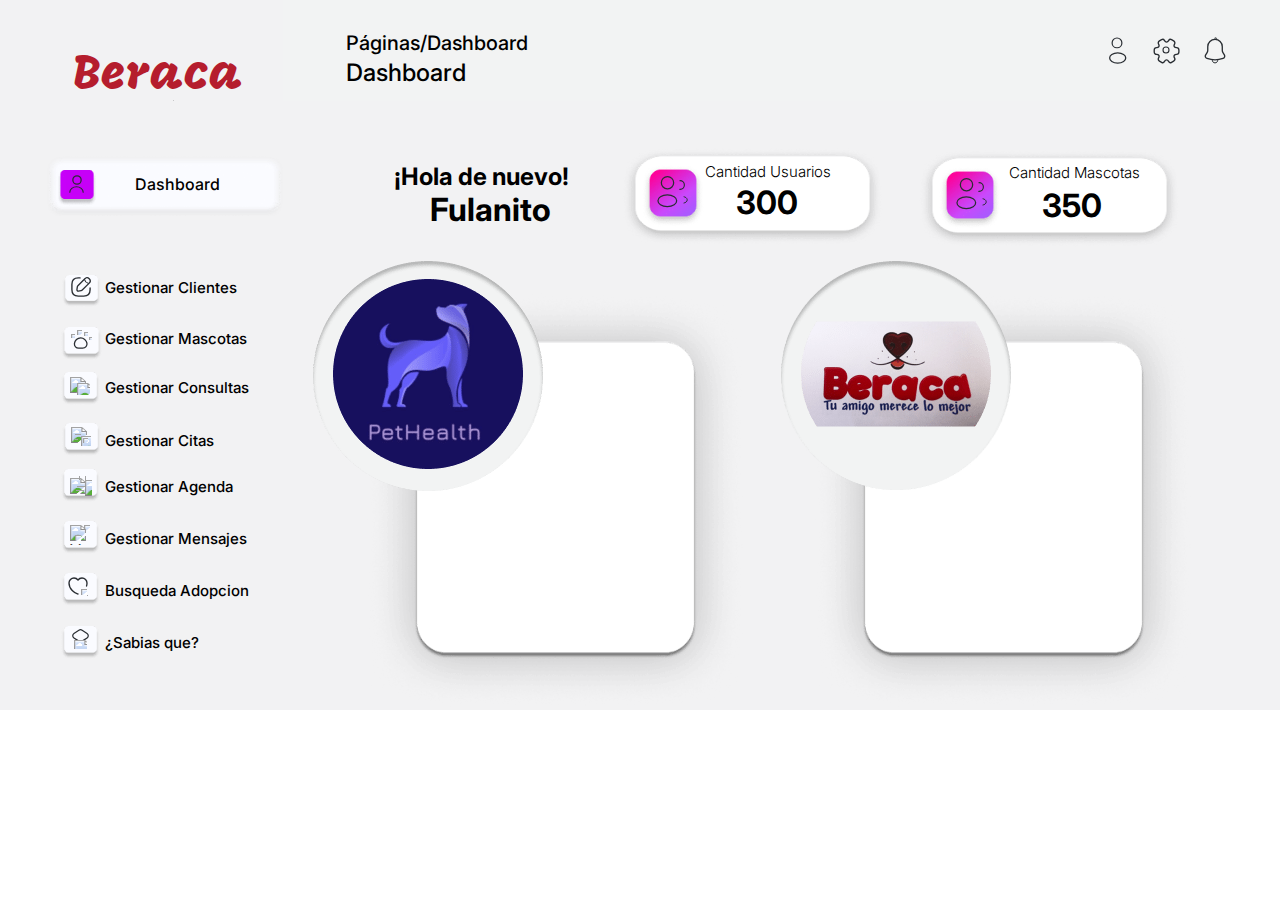
==== view/index.html @ 5219840d "TODO" ====
<!DOCTYPE html>
<html lang="ES">
<!-- librerias de fuentes para los textos -->

<head>
  <title>Inicio</title>
  <meta name="viewport" content="width=device-width, initial-scale=1.0" />
  <meta charset="utf-8" />
  <link href="../css/index.css" rel="stylesheet" />
  <link rel="shortcut icon" href="../img/ico/icono_empresa.ico" type="image/x-icon">
  <link rel="stylesheet"
    href="https://fonts.googleapis.com/css2?family=Inter:wght@100;200;300;400;500;600;700;800;900&amp;display=swap"
    data-tag="font" />
  <link rel="stylesheet"
    href="https://fonts.googleapis.com/css2?family=Inter:wght@100;200;300;400;500;600;700;800;900&amp;display=swap"
    data-tag="font" />
  <link rel="stylesheet"
    href="https://fonts.googleapis.com/css2?family=Inter:wght@100;200;300;400;500;600;700;800;900&amp;display=swap"
    data-tag="font" />
  <link rel="stylesheet" href="https://fonts.googleapis.com/css2?family=Mogra:wght@400&amp;display=swap"
    data-tag="font" />
</head>
<body>
  <div>
    <div class="inicio-container">
      <div class="inicio-inicio">
        <div class="rectangle2-rectangle2 rectangle2-root-class-name">
          <img src="public/external/rectangle2817-ri6r-200h.png" alt="Rectangle2817" class="rectangle2-rectangle21" />
        </div>
        <!-- Secciones de botones (perfil, configuracion y notificaciones ) -->
        <section class="seccion_botones">
          <div class="inicio-grupo-btn-notificacion">
            <!-- boton de notificacion -->
            <button class="inicio-boton-notificacion" type="submit" onclick="window.location.href='#';">
              <div class="inicio-btn-nofiticacion">
                <div class="notification-notification notification-root-class-name">
                  <!-- imagenes para formar el boton de notificacion -->
                  <img src="public/external/vector1317-yuxb.svg" class="notification-vector" />
                  <img src="public/external/vector1317-yga.svg" class="notification-vector1" />
                  <img src="public/external/vector1317-a5s8.svg" class="notification-vector2" />
                </div>
              </div>
            </button>
          </div>
          <!-- boton de perfil -->
          <button class="inicio-boton-perfil" type="submit" onclick="window.location.href='#';">
            <div class="inicio-btn-perfil">
              <div class="btn-perfil class-name">
                <!-- imagenes para formar el boton de perfil -->
                <img src="public/external/vector1318-sc3.svg" class="profile-vector" />
                <img src="public/external/vector1318-ywkp.svg" class="profile-vector1" />
              </div>
            </div>
          </button>
          <!-- boton de configuracion  -->
          <button class="inicio-boton-config" type="submit" onclick="window.location.href='#';">
            <div class="inicio-btn-perfil1">
              <div class="btn-configuarion class-name">
                <!-- imagenes para formar el boton de configuracion  -->
                <img src="public/external/vector1318-d52.svg" class="setting2-vector" />
                <img src="public/external/vector1318-vtfs.svg" class="setting2-vector1" />
              </div>
            </div>
          </button>
        </section>
        <!-- seccion de pagina de inicio -->
        <section class="pagina-inicio-textos">
          <span class="inicio-pagina-dashboard">
            <span>Páginas/Dashboard</span>
          </span>
          <span class="inicio-dashboard">
            <span>Dashboard</span>
          </span>
        </section>
        <!-- secciones de contenido -->
        <section class="seccion-contenido">
          <!-- imagenes que forman los elementos de (Cantidad de usuarios, cantidad de mascotas) -->
          <!-- este es el rectangulo que forma el cantidad usuarioss -->
          <img src="public/external/rectangle121319-u4v-200h.png" class="inicio-cantidad-usuarios" />
          <!-- este es el rectangulo que esta posicionado abajo del logo de petHealth -->
          <img src="public/external/rectangle141619-42w-500h.png" class="inicio-pethealth-text" />
          <!-- este es la decoracion del logo de petHealth -->
          <img src="public/external/ellipse11619-7xyk-300h.png" class="inicio-pet-health-imagen-fondo" />
          <!-- este es la imagen del logo de petHealth -->
          <img src="public/external/ellipse21620-sxsn-200h.png" class="inicio-pet-health-imagen" />
          <!-- este es el rectangulo que esta debajo del logo de beraca -->
          <img src="public/external/rectangle203616-r45i-500h.png" class="inicio-beraca-text" />
          <!-- este es la decoracion del logo de la veterinaria beraca -->
          <img src="public/external/ellipse33617-wv6h-300h.png" class="inicio-beraca-imagen-fondo" />
          <!-- este es el logo de beraca -->
          <img src="public/external/ellipse43618-jn1u-200h.png" class="inicio-beraca-imagen" />
          <!-- este es el fondo rosa del logo de usuarios posicionado en "Cantidad de usuarios" -->
          <img src="public/external/rectangle171631-0o4h-200h.png" class="inicio-fondo-icono-usuarios" />

          <div class="inicio-icono-usuarios">
            <div class="inicio-icons-usuario-bloque">
              <!-- creacion de los iconos del contador de usuarios-->
              <div class="profile2user-profile2user profile2user-root-class-name">
                <img src="public/external/vector1732-b1gc.svg" alt="Vector1732" class="profile2user-vector" />
                <img src="public/external/vector1732-pxkf.svg" alt="Vector1732" class="profile2user-vector1" />
                <img src="public/external/vector1732-6k0s.svg" alt="Vector1732" class="profile2user-vector2" />
                <img src="public/external/vector1732-7ca.svg" alt="Vector1732" class="profile2user-vector3" />
              </div>
            </div>
            <span class="inicio-cantidad-usuarios-numero">
              <span>300</span>
            </span>
            <span class="inicio-cantidad-usuarios-text">
              <span>Cantidad Usuarios</span>
            </span>
          </div>
          <img src="public/external/rectangle181935-1mhs-200h.png" alt="Rectangle181935"
            class="inicio-cantidad-mascotas-fondo" />
          <img src="public/external/rectangle191935-8f9x-200h.png" alt="Rectangle191935"
            class="inicio-icon-mascotas-cantidad" />
          <!-- creacion de los iconos del contador de mascotas -->
          <div class="inicio-icon-mascotas">
            <div class="inicio-vuesaxlinearprofile2user">
              <div class="profile2user1-profile2user profile2user1-root-class-name1">
                <img src="public/external/vectori193-oae9.svg" alt="VectorI193" class="profile2user1-vector" />
                <img src="public/external/vectori193-jpw.svg" alt="VectorI193" class="profile2user1-vector1" />
                <img src="public/external/vectori193-bkhd.svg" alt="VectorI193" class="profile2user1-vector2" />
                <img src="public/external/vectori193-qgcxn.svg" alt="VectorI193" class="profile2user1-vector3" />
              </div>
            </div>
            <span class="inicio-cantidad-mascotas-num"><span>350</span></span>
            <span class="inicio-cantidad-mascotas-text">
              <span>Cantidad Mascotas</span>
            </span>
          </div>
        </section>
        <section class="mensaje-saludo">
          <span class="inicio-saludo"><span>¡Hola de nuevo!</span></span>
          <span class="inicio-nombre-saludo"><span>Fulanito</span></span>
        </section>
        <section class="navbar-menu">
          <div class="inicio-menu">
            <div class="inicio-beraca">
              <span class="inicio-beraca-text1"><span>Beraca</span></span>
              <img src="public/external/line1i967-yz0q.svg" alt="Line1I967" class="inicio-linea-beraca" />
            </div>
            <div class="inicio-boton-dashboard">
              <button  type="submit" onclick="window.location.href='#';">
                <img src="public/external/fondoBotonPrincipal.png" alt="boton-inicio" class="inicio-botonde-citas" />
                <img src="public/external/rectangle4i967-67ak-200h.png" alt="Rectangle4I967" class="inicio-rectangle4" />
                <img src="public/external/rectangle8i967-g8w-200h.png" alt="Rectangle5I967" class="inicio-gestion-clientes-fondo" />
                <span class="inicio-dashboard-text"><span>Dashboard</span></span>
              </button>
            </div>
            <div class="inicio-dashboard-icon">
              <div class="inicio-icon-dashboard">
                <div class="user-user user-root-class-name">
                  <img src="public/external/vectori967-yyxs.svg" alt="icono-dashboard" class="user-vector" />
                  <img src="public/external/vectori967-lrhb.svg" alt="icono-dashboard" class="user-vector1" />
                </div>
              </div>
            </div>
            <!-- boton gestionar clientes -->
            <div class="btn-gestionar-clientes">
              <button type="submit" onclick="window.location.href='#';">
                <span class="inicio-gestionar-clientes">
                  <span>Gestionar Clientes</span>
                </span>
              </button>
            </div>
            <!-- boton gestionar mascotas -->
            <div class="gestion-mascotas">
              <button type="submit" onclick="window.location.href='#';">
                <span class="inicio-text23"><span>Gestionar Mascotas</span></span>
                <img src="public/external/rectangle6i967-wiqy-200h.png" alt="Rectangle6I967"
                  class="inicio-icono-gestion-mascotas" />
              </button>
            </div>
            <!-- boton gestionar consultas  -->
            <div class="gestionar-consultas">
              <button type="submit" onclick="window.location.href='#';">
                <span class="inicio-gestionar-consultas">
                  <span>Gestionar Consultas</span>
                </span>
                <img src="public/external/rectangle7i967-pt6g-200h.png" alt="icono-gestionar-consultas-fondo"
                  class="inicio-icono-consultas" />
              </button>
            </div>
            <!-- botom gestionar citas -->
            <div class="gestionar-citas">
              <button type="submit" onclick="window.location.href='#';">
                <span class="inicio-text13"><span>Gestionar Citas</span></span>
                <img src="public/external/fondo-citas.png" alt="fondo-citas" class="inicio-icono-citas" />
              </button>
            </div>
            <!-- boton gestionar agenda -->
            <div class="gestionar-agenda">
              <button type="submit" onclick="window.location.href='#';">
                <span class="inicio-text15"><span>Gestionar Agenda</span></span>
                <img src="public/external/fondoAgenda.png" alt="agenda-icono-fondo" class="inicio-icono-agenda" />
              </button>
            </div>
            <!-- boton mensajes  -->
            <div class="gesionar-mensaje">
              <button type="submit" onclick="window.location.href='#';">
                <span class="inicio-text17"><span>Gestionar Mensajes</span></span>
                <img src="public/external/rectangle9i967-6qha-200h.png" alt="Rectangle9I967"
                  class="inicio-icono-mensajes" />
              </button>
            </div>
            <!-- boton Busqueda Adopcion -->
            <div class="Busqueda-Adopcion">
              <button type="submit" onclick="window.location.href='#';">
                <img src="public/external/rectangle13i967-nis-200h.png" alt="Rectangulo" class="inicio-rectangle13" />
                <span class="inicio-text19"><span>Busqueda Adopcion</span></span>
              </button>
            </div>
            <div class="sabias-que">
              <button type="submit" onclick="window.location.href='#';">
                <span class="inicio-text21"><span>¿Sabias que?</span></span>
                <img src="public/external/rectangle13i967-nis-200h.png" alt="Rectangle13I967"
                  class="inicio-icono-sabias-que" />
              </button>
            </div>
            <!-- Iconos de la barra de navegacion  -->
            <div class="inicio-icon-gestion-clientes">
              <div class="inicio-caja-gestion-clientes">
                <div class="edit-edit edit-root-class-name">
                  <img src="public/external/vectori967-6iji.svg" alt="VectorI967" class="edit-vector" />
                  <img src="public/external/vectori967-7dr7.svg" alt="VectorI967" class="edit-vector1" />
                  <img src="public/external/vectori967-rsua.svg" alt="VectorI967" class="edit-vector2" />
                </div>
              </div>
            </div>
            <div class="inicio-icono-gestionar-consultas">
              <div class="inicio-caja-gestionar-consultas">
                <div class="lovely-lovely lovely-root-class-name">
                  <div class="lovely-group">
                    <div class="lovely-group1">
                      <img
                        src="https://aheioqhobo.cloudimg.io/v7/_playground-bucket-v2.teleporthq.io_/b7802304-b490-49f4-99c3-d453f94c60de/adb9d255-3494-403f-a509-7ee7b853c0bd?org_if_sml=1724&amp;force_format=original"
                        alt="VectorI967" class="lovely-vector" />
                    </div>
                    <div class="lovely-group2">
                      <img
                        src="https://aheioqhobo.cloudimg.io/v7/_playground-bucket-v2.teleporthq.io_/b7802304-b490-49f4-99c3-d453f94c60de/81b40702-b747-4b84-9f7c-f121acd63b9c?org_if_sml=1525&amp;force_format=original"
                        alt="VectorI967" class="lovely-vector1" />
                    </div>
                  </div>
                </div>
              </div>
            </div>
            <div class="inicio-busqueda-adopcion">
              <div class="inicio-caja-icono-busqueda">
                <div class="heartsearch-heartsearch heartsearch-root-class-name">
                  <div class="heartsearch-group">
                    <img src="public/external/vectori967-4ss.svg" alt="VectorI967" class="heartsearch-vector" />
                  </div>
                  <div class="heartsearch-group1">
                    <img
                      src="https://aheioqhobo.cloudimg.io/v7/_playground-bucket-v2.teleporthq.io_/b7802304-b490-49f4-99c3-d453f94c60de/4262e49b-6c8d-42dc-8c6a-17ed809fc4ef?org_if_sml=1378&amp;force_format=original"
                      alt="VectorI967" class="heartsearch-vector1" />
                    <img
                      src="https://aheioqhobo.cloudimg.io/v7/_playground-bucket-v2.teleporthq.io_/b7802304-b490-49f4-99c3-d453f94c60de/bb13f689-de7c-4396-b46c-c9b00257f25b?org_if_sml=1227&amp;force_format=original"
                      alt="VectorI967" class="heartsearch-vector2" />
                  </div>
                </div>
              </div>
            </div>
            <div class="inicio-gestionar-citas">
              <div class="notefavorite-notefavorite notefavorite-root-class-name">
                <img
                  src="https://aheioqhobo.cloudimg.io/v7/_playground-bucket-v2.teleporthq.io_/b7802304-b490-49f4-99c3-d453f94c60de/10bed909-475a-40b6-9610-a017a063cb9e?org_if_sml=1224&amp;force_format=original"
                  alt="VectorI967" class="notefavorite-vector" />
                <img
                  src="https://aheioqhobo.cloudimg.io/v7/_playground-bucket-v2.teleporthq.io_/b7802304-b490-49f4-99c3-d453f94c60de/8fd3fa10-6aa3-4b51-843c-d85f0b87ae47?org_if_sml=1224&amp;force_format=original"
                  alt="VectorI967" class="notefavorite-vector1" />
                <img
                  src="https://aheioqhobo.cloudimg.io/v7/_playground-bucket-v2.teleporthq.io_/b7802304-b490-49f4-99c3-d453f94c60de/6e8fc4c6-9fd0-48a1-88fc-18c39b5f84f7?org_if_sml=1475&amp;force_format=original"
                  alt="VectorI967" class="notefavorite-vector2" />
                <img
                  src="https://aheioqhobo.cloudimg.io/v7/_playground-bucket-v2.teleporthq.io_/b7802304-b490-49f4-99c3-d453f94c60de/132abea4-0a3c-47b7-9dfc-d7f0279466b6?org_if_sml=1224&amp;force_format=original"
                  alt="VectorI967" class="notefavorite-vector3" />
                <img
                  src="https://aheioqhobo.cloudimg.io/v7/_playground-bucket-v2.teleporthq.io_/b7802304-b490-49f4-99c3-d453f94c60de/37efd041-834e-4fd3-b43d-a0d21dd9e391?org_if_sml=1227&amp;force_format=original"
                  alt="VectorI967" class="notefavorite-vector4" />
                <img
                  src="https://aheioqhobo.cloudimg.io/v7/_playground-bucket-v2.teleporthq.io_/b7802304-b490-49f4-99c3-d453f94c60de/fa5d9d7d-f505-4850-9b8d-df268bca50fd?org_if_sml=1563&amp;force_format=original"
                  alt="VectorI967" class="notefavorite-vector5" />
                <img
                  src="https://aheioqhobo.cloudimg.io/v7/_playground-bucket-v2.teleporthq.io_/b7802304-b490-49f4-99c3-d453f94c60de/7d2a4403-1c5a-49d2-9841-1581582a62c8?org_if_sml=1326&amp;force_format=original"
                  alt="VectorI967" class="notefavorite-vector6" />
              </div>
            </div>
            <div class="inicio-gestionar-agenda">
              <div class="inicio-gestionar-agenda-img">
                <img
                  src="https://aheioqhobo.cloudimg.io/v7/_playground-bucket-v2.teleporthq.io_/b7802304-b490-49f4-99c3-d453f94c60de/de3ea924-abbb-40ab-b095-782ac8829331?org_if_sml=1439&amp;force_format=original"
                  alt="VectorI967" class="menuboard-vector" />
                <img
                  src="https://aheioqhobo.cloudimg.io/v7/_playground-bucket-v2.teleporthq.io_/b7802304-b490-49f4-99c3-d453f94c60de/400a5e9b-e577-4a94-9b61-051d12a95a92?org_if_sml=1270&amp;force_format=original"
                  alt="VectorI967" class="menuboard-vector1" />
                <img
                  src="https://aheioqhobo.cloudimg.io/v7/_playground-bucket-v2.teleporthq.io_/b7802304-b490-49f4-99c3-d453f94c60de/a5e97963-3da1-42f6-abfa-b83d1bdf6a73?org_if_sml=1247&amp;force_format=original"
                  alt="VectorI967" class="menuboard-vector2" />
                <img
                  src="https://aheioqhobo.cloudimg.io/v7/_playground-bucket-v2.teleporthq.io_/b7802304-b490-49f4-99c3-d453f94c60de/aa016101-96e4-4048-aa5e-5395f6a00f6c?org_if_sml=1247&amp;force_format=original"
                  alt="VectorI967" class="menuboard-vector3" />
                <img
                  src="https://aheioqhobo.cloudimg.io/v7/_playground-bucket-v2.teleporthq.io_/b7802304-b490-49f4-99c3-d453f94c60de/37d46b47-b178-4207-b63f-8412a79066a1?org_if_sml=1238&amp;force_format=original"
                  alt="VectorI967" class="menuboard-vector4" />
                <img
                  src="https://aheioqhobo.cloudimg.io/v7/_playground-bucket-v2.teleporthq.io_/b7802304-b490-49f4-99c3-d453f94c60de/cac6c29a-ffce-4d34-bec0-0f31033321ca?org_if_sml=1238&amp;force_format=original"
                  alt="VectorI967" class="menuboard-vector5" />
              </div>
            </div>
            <div class="inicio-gestionar-mascotas">
              <div class="pet1-pet pet1-root-class-name">
                <img src="public/external/vectori967-gif.svg" alt="VectorI967" class="pet1-vector" />
                <img
                  src="https://aheioqhobo.cloudimg.io/v7/_playground-bucket-v2.teleporthq.io_/b7802304-b490-49f4-99c3-d453f94c60de/cb5f5704-f5fa-4905-b30b-6ff6c44c18de?org_if_sml=1367&amp;force_format=original"
                  alt="VectorI967" class="pet1-vector1" />
                <img
                  src="https://aheioqhobo.cloudimg.io/v7/_playground-bucket-v2.teleporthq.io_/b7802304-b490-49f4-99c3-d453f94c60de/f94312ca-33f8-4e3a-811d-c50914e3bba7?org_if_sml=1404&amp;force_format=original"
                  alt="VectorI967" class="pet1-vector2" />
                <img
                  src="https://aheioqhobo.cloudimg.io/v7/_playground-bucket-v2.teleporthq.io_/b7802304-b490-49f4-99c3-d453f94c60de/576fa05f-cb5c-49e4-861a-c76664230929?org_if_sml=1362&amp;force_format=original"
                  alt="VectorI967" class="pet1-vector3" />
                <img
                  src="https://aheioqhobo.cloudimg.io/v7/_playground-bucket-v2.teleporthq.io_/b7802304-b490-49f4-99c3-d453f94c60de/553a9e47-2965-4a9b-a363-afba7b2d1bd4?org_if_sml=1405&amp;force_format=original"
                  alt="VectorI967" class="pet1-vector4" />
              </div>
            </div>
            <div class="inicio-sabias-que">
              <div class="teacher-teacher teacher-root-class-name">
                <img src="public/external/vectori967-goh.svg" alt="VectorI967" class="teacher-vector" />
                <img
                  src="https://aheioqhobo.cloudimg.io/v7/_playground-bucket-v2.teleporthq.io_/b7802304-b490-49f4-99c3-d453f94c60de/98aeeb94-29d6-4e43-addf-0213adfaa902?org_if_sml=1372&amp;force_format=original"
                  alt="VectorI967" class="teacher-vector1" />
                <img
                  src="https://aheioqhobo.cloudimg.io/v7/_playground-bucket-v2.teleporthq.io_/b7802304-b490-49f4-99c3-d453f94c60de/e1e02372-dfc7-43d5-8913-c79cde2b9ef4?org_if_sml=1207&amp;force_format=original"
                  alt="VectorI967" class="teacher-vector2" />
              </div>
            </div>
            <div class="inicio-gestionar-mensajes">
              <div class="notificationfavorite-notificationfavorite notificationfavorite-root-class-name">
                <img
                  src="https://aheioqhobo.cloudimg.io/v7/_playground-bucket-v2.teleporthq.io_/b7802304-b490-49f4-99c3-d453f94c60de/32d55435-4d1d-4785-848e-43e2abf2b3f0?org_if_sml=1296&amp;force_format=original"
                  alt="VectorI967" class="notificationfavorite-vector" />
                <img
                  src="https://aheioqhobo.cloudimg.io/v7/_playground-bucket-v2.teleporthq.io_/b7802304-b490-49f4-99c3-d453f94c60de/38408b80-7457-4b31-a0b2-7940fe3987f0?org_if_sml=1259&amp;force_format=original"
                  alt="VectorI967" class="notificationfavorite-vector1" />
                <img
                  src="https://aheioqhobo.cloudimg.io/v7/_playground-bucket-v2.teleporthq.io_/b7802304-b490-49f4-99c3-d453f94c60de/2ac6e9c9-e940-418a-9d76-3c8c0acdf88b?org_if_sml=1502&amp;force_format=original"
                  alt="VectorI967" class="notificationfavorite-vector2" />
              </div>
            </div>
          </div>
        </section>
      </div>
    </div>
  </div>
</body>

</html>
---- css/index.css ----
/* Estilos para el elemento HTML */
html {
  line-height: 1.15; /* Espacio entre líneas */
  font-family: Inter; /* Fuente del texto */
  font-size: 16px; /* Tamaño de fuente base */
}

/* Estilos para el cuerpo de la página */
body {
  font-weight: 400; /* Grosor de la fuente */
  font-style: normal; /* Estilo de la fuente (normal en este caso) */
  text-decoration: none; /* Decoración del texto (ninguna en este caso) */
  text-transform: none; /* Transformación del texto (ninguna en este caso) */
  letter-spacing: normal; /* Espaciado entre letras */
  line-height: 1.15; /* Espaciado entre líneas */
  color: var(--dl-color-gray-black); /* Color del texto */
  background-color: var(--dl-color-gray-white); /* Color de fondo del cuerpo */
  margin: 0; /* Margen del cuerpo */
}

/* Estilos generales para todos los elementos */
* {
  box-sizing: border-box; /* Caja de modelo de borde */
  border-width: 0; /* Ancho del borde */
  border-style: solid; /* Estilo del borde */
}

/* Reset de márgenes y rellenos para varios elementos */
p, li, ul, pre, div, h1, h2, h3, h4, h5, h6, figure, blockquote, figcaption {
  margin: 0; /* Margen para varios elementos */
  padding: 0; /* Relleno para varios elementos */
}

/* Estilos para los botones y otros elementos interactivos */
button {
  background-color: transparent; /* Fondo transparente para botones */
}

button, input, optgroup, select, textarea {
  font-family: inherit; /* Heredar la fuente del elemento padre */
  font-size: 100%; /* Tamaño de fuente 100% para evitar herencia */
  line-height: 1.15; /* Espaciado entre líneas */
  margin: 0; /* Margen para elementos interactivos */
}


/* Estilos para transformación de texto en botones y selectores */
button,
select {
  text-transform: none; /* Desactiva la transformación de texto en mayúsculas */
}

/* Estilos específicos para botones y tipos de botones */
button,
[type="button"],
[type="reset"],
[type="submit"] {
  -webkit-appearance: button; /* Apariencia de botón en navegadores WebKit */
}

/* Elimina el estilo de enfoque interno en Firefox para botones */
button::-moz-focus-inner,
[type="button"]::-moz-focus-inner,
[type="reset"]::-moz-focus-inner,
[type="submit"]::-moz-focus-inner {
  border-style: none; /* Elimina el estilo de borde */
  padding: 0; /* Elimina el relleno */
}

/* Establece el estilo de enfoque en Firefox para botones */
button:-moz-focus,
[type="button"]:-moz-focus,
[type="reset"]:-moz-focus,
[type="submit"]:-moz-focus {
  outline: 1px dotted ButtonText; /* Añade un contorno punteado alrededor del botón enfocado */
}

/* Estilos para enlaces */
a {
  color: inherit; /* Hereda el color del texto del elemento padre */
  text-decoration: inherit; /* Hereda la decoración del texto del elemento padre */
}

/* Estilos para inputs */
input {
  padding: 2px 4px; /* Relleno del input */
}

/* Estilos para imágenes */
img {
  display: block; /* Hace que las imágenes sean elementos de bloque */
}

/* Estilos para el comportamiento de desplazamiento suave en HTML */
html {
  scroll-behavior: smooth; /* Desplazamiento suave al hacer clic en anclas internas */
}

/* Estilos específicos para un elemento con la clase "rectangle2-rectangle2" */
.rectangle2-rectangle2 {
  width: 1004px; /* Ancho del elemento */
  height: 101px; /* Altura del elemento */
  display: flex; /* Utiliza el modelo de caja flexible para el diseño */
  position: relative; /* Posición relativa */
  align-items: flex-start; /* Alinea los elementos secundarios al inicio del eje transversal */
  flex-shrink: 0; /* No permite que el elemento se encoja más allá de su tamaño */
}
inicio-boton-notificacion
.rectangle2-rectangle21 {
  top: 0px;
  left: 0px;
  width: 1004px;
  height: 101px;
  position: absolute;
}
.rectangle2-root-class-name {
  top: 0px;
  left: 283px;
  position: absolute;
}
.notification-notification {
  width: 33px;
  height: 33px;
  display: flex;
  position: relative;
  align-items: flex-start;
  flex-shrink: 1;
}
.notification-vector {
  top: 4.001250267028809px;
  left: 5.464295864105225px;
  width: 22px;
  height: 23px;
  position: absolute;
}
.notification-vector1 {
  top: 2.6675000190734863px;
  left: 13.983750343322754px;
  width: 5px;
  height: 2px;
  position: absolute;
}
.notification-vector2 {
  top: 26.20749855041504px;
  left: 12.40250015258789px;
  width: 8px;
  height: 4px;
  position: absolute;
}
.notification-vector3 {
  top: 0px;
  left: 0px;
  width: 33px;
  height: 33px;
  opacity: 0.00;
  position: absolute;
}
.notification-root-class-name {
  top: 0px;
  left: 0px;
  position: absolute;
}

.profile-profile {
  width: 33px;
  height: 33px;
  display: flex;
  position: relative;
  align-items: flex-start;
  flex-shrink: 1;
}
.profile-vector {
  top: 2.75px;
  left: 10.395000457763672px;
  width: 12px;
  height: 12px;
  position: absolute;
}
.profile-vector1 {
  top: 18.1328125px;
  left: 7.349374771118164px;
  width: 19px;
  height: 12px;
  position: absolute;
}
.profile-vector2 {
  top: 33px;
  left: 33px;
  width: 33px;
  height: 33px;
  opacity: 0.00;
  position: absolute;
}
.profile-root-class-name {
  top: 0px;
  left: 0px;
  position: absolute;
}

.setting2-setting2 {
  width: 33px;
  height: 33px;
  display: flex;
  position: relative;
  align-items: flex-start;
  flex-shrink: 1;
}
.setting2-vector {
  top: 12.375px;
  left: 12.375px;
  width: 8px;
  height: 8px;
  position: absolute;
}
.setting2-vector1 {
  top: 3.521510601043701px;
  left: 2.75px;
  width: 28px;
  height: 26px;
  position: absolute;
}
.setting2-vector2 {
  top: 0px;
  left: 0px;
  width: 33px;
  height: 33px;
  opacity: 0.00;
  position: absolute;
}
.setting2-root-class-name {
  top: 0px;
  left: 0px;
  position: absolute;
}

.profile2user-profile2user {
  width: 40px;
  height: 40px;
  display: flex;
  position: relative;
  align-items: flex-start;
  flex-shrink: 1;
}
.profile2user-vector {
  top: 3.3333332538604736px;
  left: 7.599999904632568px;
  width: 15px;
  height: 15px;
  position: absolute;
}
.profile2user-vector1 {
  top: 6.666666507720947px;
  left: 27.13333511352539px;
  width: 6px;
  height: 12px;
  position: absolute;
}
.profile2user-vector2 {
  top: 21.97916603088379px;
  left: 3.9083330631256104px;
  width: 23px;
  height: 14px;
  position: absolute;
}
.profile2user-vector3 {
  top: 23.33333396911621px;
  left: 30.566667556762695px;
  width: 5px;
  height: 10px;
  position: absolute;
}
.profile2user-vector4 {
  top: 40px;
  left: 40px;
  width: 40px;
  height: 40px;
  opacity: 0.00;
  position: absolute;
}
.profile2user-root-class-name {
  top: -4px;
  left: -1px;
  position: absolute;
}

.profile2user1-profile2user {
  width: 40px;
  height: 40px;
  display: flex;
  position: relative;
  align-items: flex-start;
  flex-shrink: 1;
}
.profile2user1-vector {
  top: 3.3333332538604736px;
  left: 7.599999904632568px;
  width: 15px;
  height: 15px;
  position: absolute;
}
.profile2user1-vector1 {
  top: 6.666666507720947px;
  left: 27.13333511352539px;
  width: 6px;
  height: 12px;
  position: absolute;
}
.profile2user1-vector2 {
  top: 21.97916603088379px;
  left: 3.9083330631256104px;
  width: 23px;
  height: 14px;
  position: absolute;
}
.profile2user1-vector3 {
  top: 23.33333396911621px;
  left: 30.566667556762695px;
  width: 5px;
  height: 10px;
  position: absolute;
}
.profile2user1-vector4 {
  top: 40px;
  left: 40px;
  width: 40px;
  height: 40px;
  opacity: 0.00;
  position: absolute;
}
.profile2user1-root-class-name {
  top: -4px;
  right: -1px;
  position: absolute;
}
.profile2user1-root-class-name1 {
  top: -4px;
  right: -1px;
  position: absolute;
}

.user-user {
  width: 24px;
  height: 24px;
  display: flex;
  position: relative;
  align-items: flex-start;
  flex-shrink: 1;
}
.user-vector {
  top: 2px;
  left: 7px;
  width: 10px;
  height: 10px;
  position: absolute;
}
.user-vector1 {
  top: 13px;
  left: 3px;
  width: 17px;
  height: 7px;
  position: absolute;
}
.user-root-class-name {
  left: -1px;
  bottom: -2px;
  position: absolute;
}

.edit-edit {
  width: 24px;
  height: 24px;
  display: flex;
  position: relative;
  align-items: flex-start;
  flex-shrink: 1;
}
.edit-vector {
  top: 2px;
  left: 2px;
  width: 20px;
  height: 20px;
  position: absolute;
}
.edit-vector1 {
  top: 1.7487707138061523px;
  left: 7.048949241638184px;
  width: 15px;
  height: 15px;
  position: absolute;
}
.edit-vector2 {
  top: 4.150000095367432px;
  left: 14.90999984741211px;
  width: 5px;
  height: 5px;
  position: absolute;
}
.edit-vector3 {
  top: 0px;
  left: 0px;
  width: 24px;
  height: 24px;
  opacity: 0.00;
  position: absolute;
}
.edit-root-class-name {
  right: -1px;
  bottom: -1px;
  position: absolute;
}

.lovely-lovely {
  width: 24px;
  height: 24px;
  display: flex;
  position: relative;
  align-items: flex-start;
  flex-shrink: 1;
}
.lovely-group {
  top: 3.100006103515625px;
  left: 2px;
  width: 20px;
  height: 17.799991607666016px;
  display: flex;
  position: absolute;
  align-items: flex-start;
  flex-shrink: 1;
}
.lovely-group1 {
  top: 0px;
  left: 0px;
  width: 17.8599853515625px;
  height: 15.902507781982422px;
  display: flex;
  position: absolute;
  align-items: flex-start;
  flex-shrink: 1;
}
.lovely-vector {
  top: 0px;
  left: 0px;
  width: 18px;
  height: 16px;
  position: absolute;
}
.lovely-group2 {
  top: 5.899993896484375px;
  left: 6.6300048828125px;
  width: 13.3699951171875px;
  height: 11.899996757507324px;
  display: flex;
  position: absolute;
  align-items: flex-start;
  flex-shrink: 1;
}
.lovely-vector1 {
  top: 0px;
  left: 0px;
  width: 13px;
  height: 12px;
  position: absolute;
}
.lovely-vector2 {
  top: 0px;
  left: 0px;
  width: 24px;
  height: 24px;
  opacity: 0.00;
  position: absolute;
}
.lovely-root-class-name {
  top: -3px;
  left: 0px;
  position: absolute;
}

.heartsearch-heartsearch {
  width: 24px;
  height: 24px;
  display: flex;
  position: relative;
  align-items: flex-start;
  flex-shrink: 1;
}
.heartsearch-group {
  top: 3.0999755859375px;
  left: 2px;
  width: 20px;
  height: 17.80999755859375px;
  display: flex;
  position: absolute;
  align-items: flex-start;
  flex-shrink: 1;
}
.heartsearch-vector {
  top: 0px;
  left: 0px;
  width: 20px;
  height: 18px;
  position: absolute;
}
.heartsearch-group1 {
  top: 14.5999755859375px;
  left: 14.540000915527344px;
  width: 7px;
  height: 7px;
  display: flex;
  position: absolute;
  align-items: flex-start;
  flex-shrink: 1;
}
.heartsearch-vector1 {
  top: 0px;
  left: 0px;
  width: 6px;
  height: 6px;
  position: absolute;
}
.heartsearch-vector2 {
  top: 6px;
  left: 6px;
  width: 1px;
  height: 1px;
  position: absolute;
}
.heartsearch-vector3 {
  top: 24px;
  left: 24px;
  width: 24px;
  height: 24px;
  opacity: 0.00;
  position: absolute;
}
.heartsearch-root-class-name {
  top: -4px;
  left: -2px;
  position: absolute;
}

.notefavorite-notefavorite {
  width: 24px;
  height: 24px;
  display: flex;
  position: relative;
  align-items: flex-start;
  flex-shrink: 1;
}
.notefavorite-vector {
  top: 2px;
  left: 8px;
  width: 0px;
  height: 3px;
  position: absolute;
}
.notefavorite-vector1 {
  top: 2px;
  left: 16px;
  width: 0px;
  height: 3px;
  position: absolute;
}
.notefavorite-vector2 {
  top: 3.5px;
  left: 3px;
  width: 18px;
  height: 18px;
  position: absolute;
}
.notefavorite-vector3 {
  top: 11px;
  left: 7px;
  width: 6px;
  height: 1px;
  position: absolute;
}
.notefavorite-vector4 {
  top: 16px;
  left: 7px;
  width: 3px;
  height: 1px;
  position: absolute;
}
.notefavorite-vector5 {
  top: 12.5px;
  left: 12.5px;
  width: 10px;
  height: 10px;
  position: absolute;
}
.notefavorite-vector6 {
  top: 15.25px;
  left: 15.25px;
  width: 5px;
  height: 5px;
  position: absolute;
}
.notefavorite-vector7 {
  top: 0px;
  left: 0px;
  width: 24px;
  height: 24px;
  opacity: 0.00;
  position: absolute;
}
.notefavorite-root-class-name {
  top: -4px;
  left: -1px;
  position: absolute;
}

.menuboard-menuboard {
  width: 24px;
  height: 24px;
  display: flex;
  position: relative;
  align-items: flex-start;
  flex-shrink: 1;
}
.menuboard-vector {
  top: 3.9599609375px;
  left: 0.996917724609375px;
  width: 21px;
  height: 18px;
  position: absolute;
}
.menuboard-vector1 {
  top: 6px;
  left: 16px;
  width: 7px;
  height: 16px;
  position: absolute;
}
.menuboard-vector2 {
  top: 2.06005859375px;
  left: 9.67999267578125px;
  width: 1px;
  height: 4px;
  position: absolute;
}
.menuboard-vector3 {
  top: 2.050048828125px;
  left: 16.3800048828125px;
  width: 1px;
  height: 4px;
  position: absolute;
}
.menuboard-vector4 {
  top: 12px;
  left: 7.70001220703125px;
  width: 8px;
  height: 1px;
  position: absolute;
}
.menuboard-vector5 {
  top: 16px;
  left: 6.70001220703125px;
  width: 8px;
  height: 1px;
  position: absolute;
}
.menuboard-vector6 {
  top: 0px;
  left: 0px;
  width: 24px;
  height: 24px;
  opacity: 0.00;
  position: absolute;
}
.menuboard-root-class-name {
  top: -4px;
  left: -2px;
  position: absolute;
}

.pet1-pet {
  width: 24px;
  height: 24px;
  display: flex;
  position: relative;
  align-items: flex-start;
  flex-shrink: 1;
}
.pet1-vector {
  top: 10px;
  left: 4.3919358253479px;
  width: 15px;
  height: 12px;
  position: absolute;
}
.pet1-vector1 {
  top: 2.5px;
  left: 7.970000267028809px;
  width: 5px;
  height: 5px;
  position: absolute;
}
.pet1-vector2 {
  top: 4.699999809265137px;
  left: 15.300000190734863px;
  width: 4px;
  height: 4px;
  position: absolute;
}
.pet1-vector3 {
  top: 9.699999809265137px;
  left: 19.5px;
  width: 3px;
  height: 3px;
  position: absolute;
}
.pet1-vector4 {
  top: 6.699999809265137px;
  left: 1.9700000286102295px;
  width: 4px;
  height: 4px;
  position: absolute;
}
.pet1-vector5 {
  left: -13px;
  width: 24px;
  bottom: -8px;
  height: 24px;
  opacity: 0.00;
  position: absolute;
}
.pet1-root-class-name {
  right: -9px;
  bottom: -20px;
  position: absolute;
}

.teacher-teacher {
  width: 24px;
  height: 24px;
  display: flex;
  position: relative;
  align-items: flex-start;
  flex-shrink: 1;
}
.teacher-vector {
  top: 1.9987434148788452px;
  left: 2.5825002193450928px;
  width: 19px;
  height: 14px;
  position: absolute;
}
.teacher-vector1 {
  top: 13.079999923706055px;
  left: 5.619999885559082px;
  width: 13px;
  height: 9px;
  position: absolute;
}
.teacher-vector2 {
  top: 9px;
  left: 21.399999618530273px;
  width: 0px;
  height: 6px;
  position: absolute;
}
.teacher-vector3 {
  top: 24px;
  left: 24px;
  width: 24px;
  height: 24px;
  opacity: 0.00;
  position: absolute;
}
.teacher-root-class-name {
  top: -3px;
  left: 0px;
  position: absolute;
}

.notificationfavorite-notificationfavorite {
  width: 24px;
  height: 24px;
  display: flex;
  position: relative;
  align-items: flex-start;
  flex-shrink: 1;
}
.notificationfavorite-vector {
  top: 2px;
  left: 16px;
  width: 6px;
  height: 6px;
  position: absolute;
}
.notificationfavorite-vector1 {
  top: 2px;
  left: 2px;
  width: 20px;
  height: 20px;
  position: absolute;
}
.notificationfavorite-vector2 {
  top: 12.009880065917969px;
  left: 6.688989162445068px;
  width: 6px;
  height: 6px;
  position: absolute;
}
.notificationfavorite-vector3 {
  top: 0px;
  left: 0px;
  width: 24px;
  height: 24px;
  opacity: 0.00;
  position: absolute;
}
.notificationfavorite-root-class-name {
  top: -3px;
  left: 0px;
  position: absolute;
}

.pet-pet {
  width: 24px;
  height: 24px;
  display: flex;
  position: relative;
  align-items: flex-start;
  flex-shrink: 1;
}
.pet-vector {
  top: 10px;
  left: 4.3919358253479px;
  width: 15px;
  height: 12px;
  position: absolute;
}
.pet-vector1 {
  top: 2.5px;
  left: 7.970000267028809px;
  width: 5px;
  height: 5px;
  position: absolute;
}
.pet-vector2 {
  top: 4.699999809265137px;
  left: 15.300000190734863px;
  width: 4px;
  height: 4px;
  position: absolute;
}
.pet-vector3 {
  top: 9.699999809265137px;
  left: 19.5px;
  width: 3px;
  height: 3px;
  position: absolute;
}
.pet-vector4 {
  top: 6.699999809265137px;
  left: 1.9700000286102295px;
  width: 4px;
  height: 4px;
  position: absolute;
}
.pet-vector5 {
  top: 0px;
  right: -1px;
  width: 24px;
  height: 23px;
  opacity: 0.00;
  position: absolute;
}
.pet-root-class-name {
  left: -31px;
  bottom: -7px;
  display: none;
  position: absolute;
}

.inicio-container {
  width: 100%;
  display: flex;
  overflow: auto;
  min-height: 100vh;
  align-items: center;
  flex-direction: column;
}
.inicio-inicio {
  width: 100%;
  height: 710px;
  display: flex;
  overflow: hidden;
  position: relative;
  align-items: flex-start;
  flex-shrink: 0;
  background-color: rgba(242, 242, 243, 1);
}
.inicio-grupo-btn-notificacion {
  top: 34px;
  left: 1199px;
  width: 33px;
  height: 33px;
  display: flex;
  position: absolute;
  align-items: flex-start;
  flex-shrink: 1;
}
.inicio-boton-notificacion {
  top: 0px;
  left: 0px;
  width: 33px;
  height: 33px;
  display: flex;
  position: absolute;
  align-items: flex-start;
  flex-shrink: 0;
  cursor: pointer;
  background-color: #fdffff00;
  color: #ffffff;
  transition: transform 0.3s; /* Agrega una transición suave solo para la propiedad transform */
}

/* Estilo del botón de notificación al pasar el cursor sobre él */
.inicio-boton-notificacion:hover {
  color: #ffffff;
  transform: scale(1.2); /* Realiza un zoom del 20% al pasar el cursor */
}

.inicio-btn-nofiticacion {
  top: 0px;
  left: 0px;
  width: 33px;
  height: 33px;
  display: flex;
  position: absolute;
  align-items: flex-start;
  flex-shrink: 1;
  cursor: pointer;
}

.inicio-boton-perfil {
  top: 34px;
  left: 1101px;
  width: 33px;
  height: 33px;
  display: flex;
  position: absolute;
  align-items: flex-start;
  flex-shrink: 0;
  cursor: pointer;
  
  transition: transform 0.3s; /* Agrega una transición suave solo para la propiedad transform */
}
.inicio-boton-perfil:hover{
  transform: scale(1.2); /* Realiza un zoom del 20% al pasar el cursor */
}

.inicio-gestionar-clientes{
  transition: transform 0.3s;
  cursor: pointer;
}

.inicio-gestion-clientes-fondo {
  top: 276px;
  left: 62px;
  width: 39px;
  height: 32px;
  position: absolute;
  border-radius: 5px;
  transition: transform 0.3s;
}
.inicio-gestion-clientes-fondo:hover,.inicio-gestionar-clientes:hover{
  transform: scale(1.1);
}

.inicio-dashboard-text {
  top: 175px;
  left: 135px;
  color: rgba(0, 0, 0, 1);
  height: auto;
  position: absolute;
  font-size: 16px;
  font-style: Medium;
  text-align: center;
  font-family: Inter;
  font-weight: 500;
  line-height: normal;
  font-stretch: normal;
  text-decoration: none;
  transition: transform 0.3s;
  cursor: pointer;
}
.inicio-dashboard-text:hover{
  transform: scale(1.1);
  color: blue; 
}


.inicio-btn-perfil {
  top: 0px;
  left: 0px;
  width: 33px;
  height: 33px;
  display: flex;
  position: absolute;
  align-items: flex-start;
  flex-shrink: 1;
}
.inicio-boton-config {
  top: 34px;
  left: 1150px;
  width: 33px;
  height: 33px;
  display: flex;
  position: absolute;
  align-items: flex-start;
  flex-shrink: 0;
  cursor: pointer;
  transition: transform 0.3s;
}
.inicio-boton-config:hover{
  transform: scale(1.2);
}

.inicio-btn-perfil1 {
  top: 0px;
  left: 0px;
  width: 33px;
  height: 33px;
  display: flex;
  position: absolute;
  align-items: flex-start;
  flex-shrink: 1;
}


.inicio-pagina-dashboard {
  top: 31px;
  left: 346px;
  color: rgba(0, 0, 0, 1);
  height: auto;
  position: absolute;
  font-size: 20px;
  font-style: Medium;
  text-align: center;
  font-family: Inter;
  font-weight: 500;
  line-height: normal;
  font-stretch: normal;
  text-decoration: none;
}
.inicio-dashboard {
  top: 58px;
  left: 346px;
  color: rgba(0, 0, 0, 1);
  height: auto;
  position: absolute;
  font-size: 24px;
  font-style: Medium;
  text-align: center;
  font-family: Inter;
  font-weight: 500;
  line-height: normal;
  font-stretch: normal;
  text-decoration: none;
}
.inicio-cantidad-usuarios {
  top: 148px;
  left: 622px;
  width: 261px;
  height: 97px;
  position: absolute;
  border-radius: 30px;
}
.inicio-pethealth-text {
  top: 293px;
  left: 366px;
  width: 379px;
  height: 415px;
  position: absolute;
  border-radius: 40px;
}
.inicio-pet-health-imagen-fondo {
  top: 261px;
  left: 313px;
  width: 230px;
  height: 230px;
  position: absolute;
}
.inicio-pet-health-imagen {
  top: 279px;
  left: 333px;
  width: 190px;
  height: 190px;
  position: absolute;
}
.inicio-beraca-text {
  top: 293px;
  left: 814px;
  width: 379px;
  height: 415px;
  position: absolute;
  border-radius: 40px;
}
.inicio-beraca-imagen-fondo {
  top: 261px;
  left: 781px;
  width: 230px;
  height: 229px;
  position: absolute;
}
.inicio-beraca-imagen {
  top: 279px;
  left: 801px;
  width: 190px;
  height: 190px;
  position: absolute;
}
.inicio-fondo-icono-usuarios {
  top: 165px;
  left: 642px;
  width: 62px;
  height: 62px;
  position: absolute;
  border-radius: 15px;
}
.inicio-icono-usuarios {
  top: 176px;
  left: 653px;
  width: 40px;
  height: 40px;
  display: flex;
  position: absolute;
  align-items: flex-start;
  flex-shrink: 0;
}
.inicio-icons-usuario-bloque {
  top: 0px;
  left: 0px;
  width: 40px;
  height: 40px;
  display: flex;
  position: absolute;
  align-items: flex-start;
  flex-shrink: 1;
}
.inicio-cantidad-usuarios-numero {
  color: rgba(0, 0, 0, 1);
  right: -105px;
  bottom: -6px;
  height: auto;
  position: absolute;
  font-size: 32px;
  font-style: Semi Bold;
  text-align: center;
  font-family: Inter;
  font-weight: 700;
  line-height: normal;
  font-stretch: normal;
  text-decoration: none;
}
.inicio-cantidad-usuarios-text {
  top: -14px;
  color: rgba(0, 0, 0, 1);
  right: -138px;
  height: auto;
  position: absolute;
  font-size: 15px;
  font-style: Extra Light;
  text-align: center;
  font-family: Inter;
  font-weight: 300;
  line-height: normal;
  font-stretch: normal;
  text-decoration: none;
}
.inicio-cantidad-mascotas-fondo {
  top: 150px;
  left: 919px;
  width: 261px;
  height: 97px;
  position: absolute;
  border-radius: 30px;
}
.inicio-icon-mascotas-cantidad {
  top: 167px;
  left: 939px;
  width: 62px;
  height: 62px;
  position: absolute;
  border-radius: 15px;
}
.inicio-icon-mascotas {
  top: 178px;
  left: 950px;
  width: 40px;
  height: 40px;
  display: flex;
  position: absolute;
  align-items: flex-start;
  flex-shrink: 0;
}
.inicio-icono-mascotas {
  top: 0px;
  left: 0px;
  width: 40px;
  height: 40px;
  display: flex;
  position: absolute;
  align-items: flex-start;
  flex-shrink: 1;
}
.inicio-vuesaxlinearprofile2user {
  top: 0px;
  left: 0px;
  width: 40px;
  height: 40px;
  display: flex;
  position: absolute;
  align-items: flex-start;
  flex-shrink: 1;
}
.inicio-cantidad-mascotas-num {
  color: rgba(0, 0, 0, 1);
  right: -112px;
  bottom: -7px;
  height: auto;
  position: absolute;
  font-size: 32px;
  font-style: Semi Bold;
  text-align: center;
  font-family: Inter;
  font-weight: 700;
  line-height: normal;
  font-stretch: normal;
  text-decoration: none;
}
.inicio-cantidad-mascotas-text {
  top: -15px;
  color: rgba(0, 0, 0, 1);
  right: -150px;
  height: auto;
  position: absolute;
  font-size: 15px;
  font-style: Extra Light;
  text-align: center;
  font-family: Inter;
  font-weight: 300;
  line-height: normal;
  font-stretch: normal;
  text-decoration: none;
}
.inicio-saludo {
  top: 162px;
  left: 394px;
  color: rgba(0, 0, 0, 1);
  height: auto;
  position: absolute;
  font-size: 24px;
  font-style: Semi Bold;
  text-align: center;
  font-family: Inter;
  font-weight: 700;
  line-height: normal;
  font-stretch: normal;
  text-decoration: none;
}
.inicio-nombre-saludo {
  top: 190px;
  left: 428px;
  color: rgba(0, 0, 0, 1);
  width: 124px;
  height: auto;
  position: absolute;
  font-size: 32px;
  font-style: Semi Bold;
  text-align: center;
  font-family: Inter;
  font-weight: 700;
  line-height: normal;
  font-stretch: normal;
  text-decoration: none;
}
.inicio-menu {
  top: -1px;
  left: 0px;
  width: 283px;
  height: 830px;
  display: flex;
  position: absolute;
  align-items: flex-start;
  flex-shrink: 0;
}
.inicio-menu1 {
  top: 0px;
  left: 0px;
  width: 283px;
  height: 717px;
  position: absolute;
}
.inicio-rectangle13 {
  top: 574px;
  left: 61px;
  width: 39px;
  height: 33px;
  position: absolute;
  border-radius: 5px;
}
.inicio-gestionar-clientes {
  top: 279px;
  left: 105px;
  color: rgba(0, 0, 0, 1);
  height: auto;
  position: absolute;
  font-size: 15px;
  font-style: Medium;
  text-align: center;
  font-family: Inter;
  font-weight: 500;
  line-height: normal;
  font-stretch: normal;
  text-decoration: none;
}
.inicio-beraca-text1 {
  top: 49px;
  left: 72px;
  color: rgba(181, 29, 45, 1);
  height: auto;
  position: absolute;
  font-size: 48px;
  font-style: Regular;
  text-align: center;
  font-family: Mogra;
  font-weight: 400;
  line-height: normal;
  font-stretch: normal;
  text-decoration: none;
}
.inicio-botonde-citas {
  top: 157px;
  left: 47px;
  width: 236px;
  height: 60px;
  position: absolute;
  border-radius: 10px;
}

.inicio-rectangle4 {
  top: 171px;
  left: 57px;
  width: 40px;
  height: 36px;
  position: absolute;
  border-radius: 5px;
}

.inicio-dashboard-icon {
  top: 172px;
  left: 66px;
  width: 24px;
  height: 24px;
  display: flex;
  position: absolute;
  align-items: flex-start;
  flex-shrink: 0;
  background-color: rgba(198, 0, 247, 1);
}
.inicio-icon-dashboard {
  top: 0px;
  left: 0px;
  width: 24px;
  height: 24px;
  display: flex;
  position: absolute;
  align-items: flex-start;
  flex-shrink: 1;
}
.inicio-gestionar-consultas {
  top: 379px;
  left: 105px;
  color: rgba(0, 0, 0, 1);
  height: auto;
  position: absolute;
  font-size: 15px;
  font-style: Medium;
  text-align: center;
  font-family: Inter;
  font-weight: 500;
  line-height: normal;
  font-stretch: normal;
  text-decoration: none;
}
.inicio-text13 {
  top: 432px;
  left: 105px;
  color: rgba(0, 0, 0, 1);
  height: auto;
  position: absolute;
  font-size: 15px;
  font-style: Medium;
  text-align: center;
  font-family: Inter;
  font-weight: 500;
  line-height: normal;
  font-stretch: normal;
  text-decoration: none;
}
.inicio-text15 {
  top: 478px;
  left: 105px;
  color: rgba(0, 0, 0, 1);
  height: auto;
  position: absolute;
  font-size: 15px;
  font-style: Medium;
  text-align: center;
  font-family: Inter;
  font-weight: 500;
  line-height: normal;
  font-stretch: normal;
  text-decoration: none;
}
.inicio-text17 {
  top: 530px;
  left: 105px;
  color: rgba(0, 0, 0, 1);
  height: auto;
  position: absolute;
  font-size: 15px;
  font-style: Medium;
  text-align: center;
  font-family: Inter;
  font-weight: 500;
  line-height: normal;
  font-stretch: normal;
  text-decoration: none;
}
.inicio-icono-consultas {
  top: 373px;
  left: 61px;
  width: 39px;
  height: 33px;
  position: absolute;
  border-radius: 5px;
}
.inicio-icono-agenda {
  top: 470px;
  left: 61px;
  width: 39px;
  height: 33px;
  position: absolute;
  border-radius: 5px;
}
.inicio-icono-citas {
  top: 424px;
  left: 62px;
  width: 39px;
  height: 33px;
  position: absolute;
  border-radius: 5px;
}
.inicio-text19 {
  top: 582px;
  left: 105px;
  color: rgba(0, 0, 0, 1);
  height: auto;
  position: absolute;
  font-size: 15px;
  font-style: Medium;
  text-align: center;
  font-family: Inter;
  font-weight: 500;
  line-height: normal;
  font-stretch: normal;
  text-decoration: none;
}
.inicio-text21 {
  top: 634px;
  left: 105px;
  color: rgba(0, 0, 0, 1);
  height: auto;
  position: absolute;
  font-size: 15px;
  font-style: Medium;
  text-align: center;
  font-family: Inter;
  font-weight: 500;
  line-height: normal;
  font-stretch: normal;
  text-decoration: none;
}
.inicio-icono-mensajes {
  top: 522px;
  left: 61px;
  width: 39px;
  height: 33px;
  position: absolute;
  border-radius: 5px;
}
.inicio-icono-sabias-que {
  top: 627px;
  left: 61px;
  width: 39px;
  height: 33px;
  position: absolute;
  border-radius: 5px;
}
.inicio-text23 {
  top: 330px;
  left: 105px;
  color: rgba(0, 0, 0, 1);
  height: auto;
  position: absolute;
  font-size: 15px;
  font-style: Medium;
  text-align: center;
  font-family: Inter;
  font-weight: 500;
  line-height: normal;
  font-stretch: normal;
  text-decoration: none;
}
.inicio-icono-gestion-mascotas {
  top: 328px;
  left: 61px;
  width: 41px;
  height: 33px;
  position: absolute;
  border-radius: 5px;
}
.inicio-icon-gestion-clientes {
  top: 276px;
  left: 68px;
  width: 24px;
  height: 24px;
  display: flex;
  position: absolute;
  align-items: flex-start;
  flex-shrink: 0;
}
.inicio-caja-gestion-clientes {
  top: -1px;
  right: 0px;
  width: 24px;
  height: 24px;
  display: flex;
  position: absolute;
  align-items: flex-start;
  flex-shrink: 1;
}
.inicio-linea-beraca {
  top: 100.5px;
  left: 35px;
  width: 243px;
  height: 1px;
  position: absolute;
}
.inicio-icono-gestionar-consultas {
  top: 378px;
  left: 68px;
  width: 24px;
  height: 24px;
  display: flex;
  position: absolute;
  align-items: flex-start;
  flex-shrink: 0;
}
.inicio-caja-gestionar-consultas {
  top: 0px;
  left: 0px;
  width: 24px;
  height: 24px;
  display: flex;
  position: absolute;
  align-items: flex-start;
  flex-shrink: 1;
}
.inicio-busqueda-adopcion {
  top: 579px;
  left: 68px;
  width: 24px;
  height: 24px;
  display: flex;
  position: absolute;
  align-items: flex-start;
  flex-shrink: 0;
}
.inicio-caja-icono-busqueda {
  top: 0px;
  left: 0px;
  width: 24px;
  height: 24px;
  display: flex;
  position: absolute;
  align-items: flex-start;
  flex-shrink: 1;
}
.inicio-gestionar-citas {
  top: 428px;
  left: 69px;
  width: 24px;
  height: 24px;
  display: flex;
  position: absolute;
  align-items: flex-start;
  flex-shrink: 1;
}
.inicio-gestionar-agenda {
  top: 475px;
  left: 69px;
  width: 24px;
  height: 24px;
  display: flex;
  position: absolute;
  align-items: flex-start;
  flex-shrink: 1;
}
.inicio-gestionar-mascotas {
  top: 304px;
  left: 61px;
  width: 23px;
  height: 28px;
  display: flex;
  position: absolute;
  align-items: flex-start;
  flex-shrink: 1;
}
.inicio-sabias-que {
  top: 631px;
  left: 68px;
  width: 24px;
  height: 24px;
  display: flex;
  position: absolute;
  align-items: flex-start;
  flex-shrink: 1;
}
.inicio-gestionar-mensajes {
  top: 527px;
  left: 68px;
  width: 24px;
  height: 24px;
  display: flex;
  position: absolute;
  align-items: flex-start;
  flex-shrink: 1;
}
.inicio-vuesaxlinearpet {
  top: 347px;
  left: 52px;
  width: 23px;
  border: 2px dashed rgba(120, 120, 120, 0.4);
  height: 24px;
  display: none;
  position: absolute;
  align-items: flex-start;
  flex-shrink: 0;
}
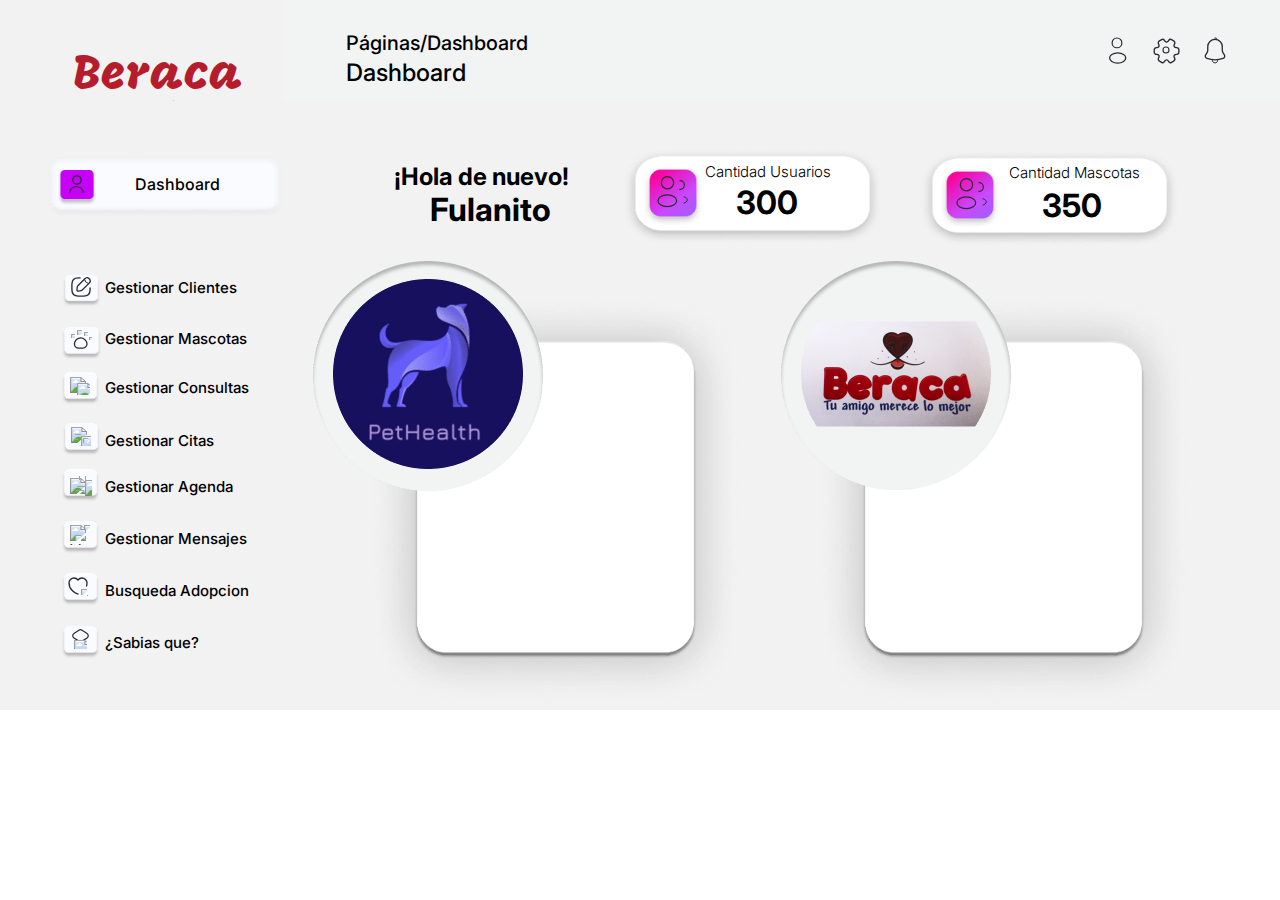
==== commit 14606aa0: "Cambios" ====
--- a/view/index.html
+++ b/view/index.html
@@ -1,7 +1,6 @@
 <!DOCTYPE html>
 <html lang="ES">
 <!-- librerias de fuentes para los textos -->
-
 <head>
   <title>Inicio</title>
   <meta name="viewport" content="width=device-width, initial-scale=1.0" />
